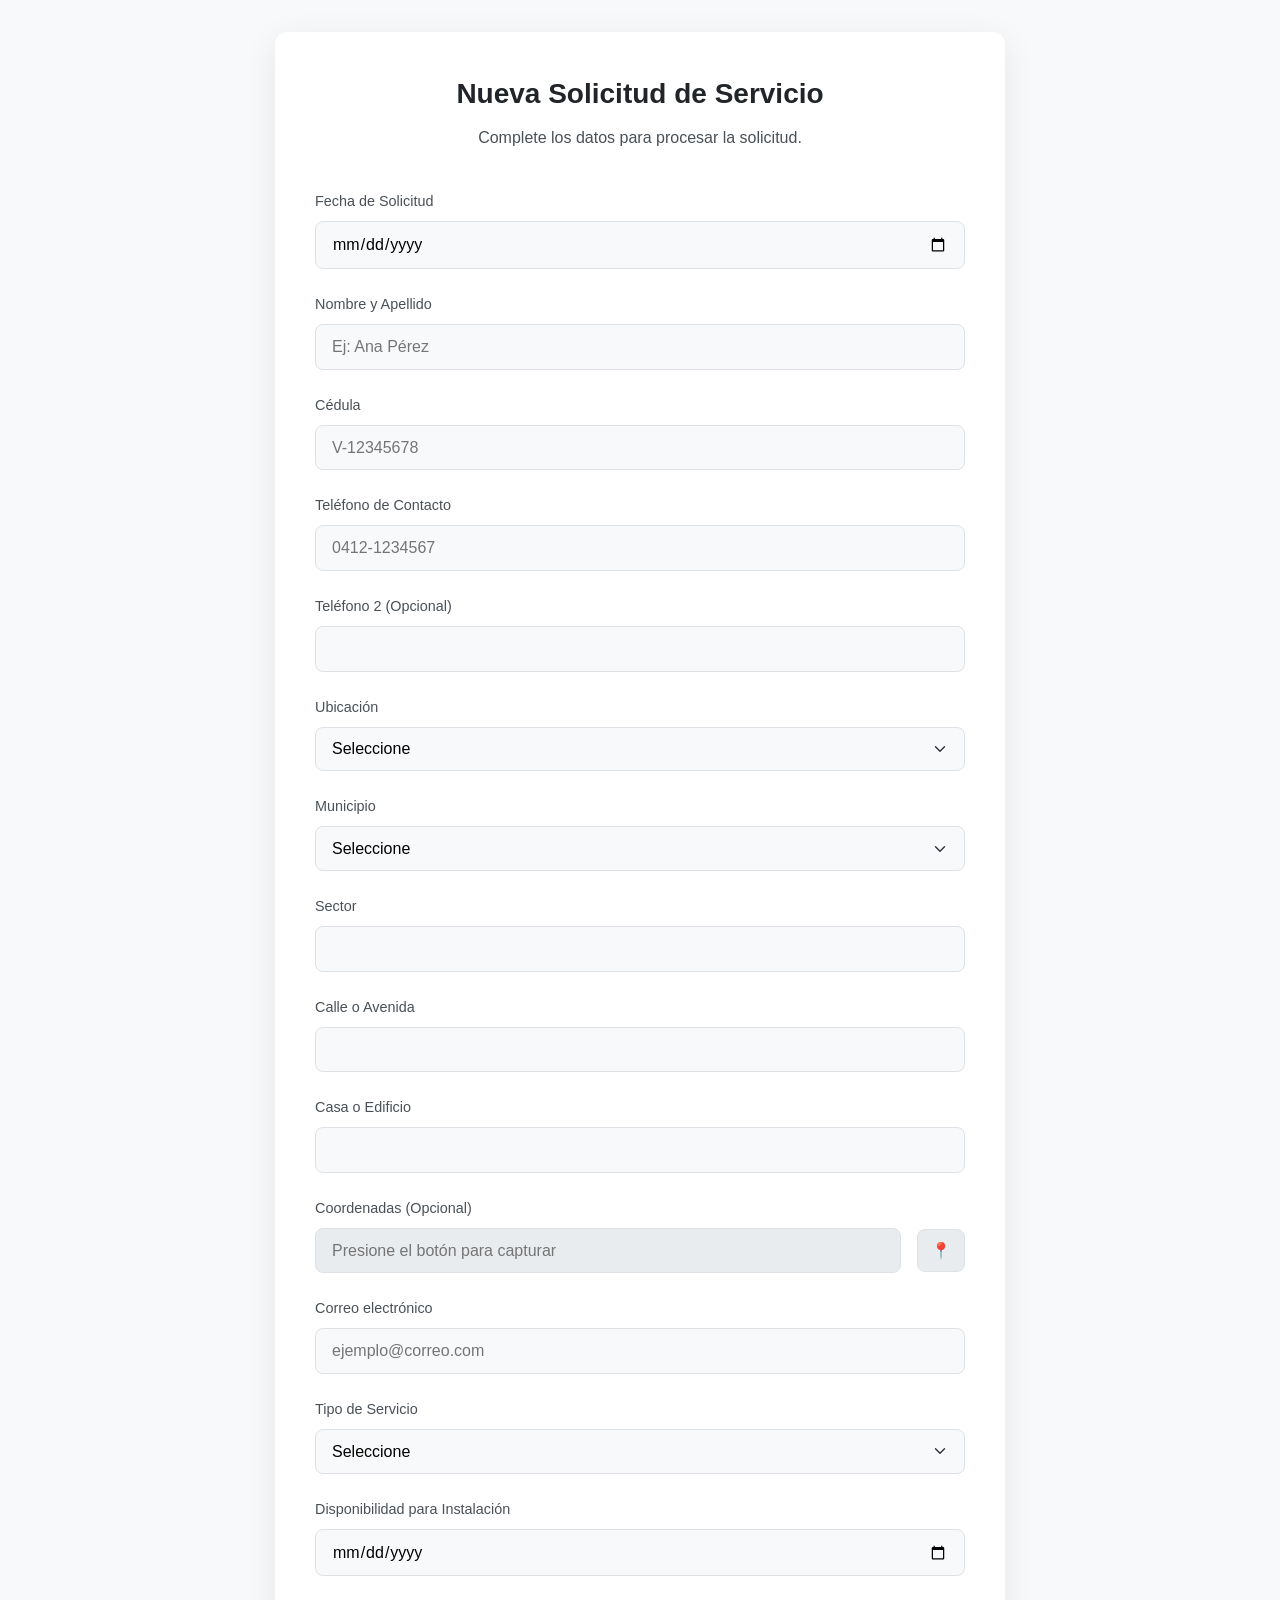
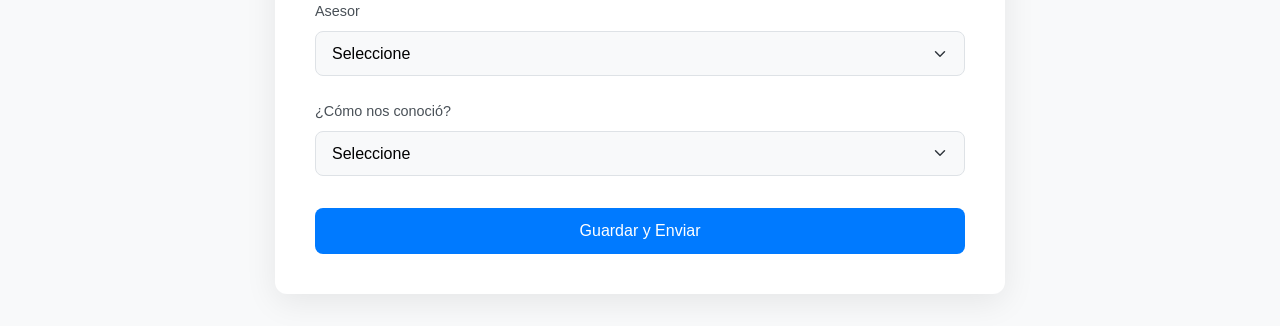
==== solicitud.html @ 2db9eceb "Add files via upload" ====
<!DOCTYPE html>
<html lang="es">
<head>
    <meta charset="UTF-8">
    <meta name="viewport" content="width=device-width, initial-scale=1.0">
    <title>Nueva Solicitud</title>
    <link rel="stylesheet" href="minimal-style.css">
</head>
<body>
    <div class="container">
        <div class="form-header">
            <h1>Nueva Solicitud de Servicio</h1>
            <p>Complete los datos para procesar la solicitud.</p>
        </div>
        <form id="solicitudForm">
            <input type="hidden" name="formType" value="solicitud">
            <div class="form-group"><label for="fecha">Fecha de Solicitud</label><input type="date" id="fecha" name="Fecha" required></div>
            <div class="form-group"><label for="nombre">Nombre y Apellido</label><input type="text" id="nombre" name="Nombre" placeholder="Ej: Ana Pérez" required></div>
            <div class="form-group"><label for="cedula">Cédula</label><input type="number" id="cedula" name="Cedula" placeholder="V-12345678" min="1000000" max="99999999" required></div>
            <div class="form-group"><label for="contacto">Teléfono de Contacto</label><input type="tel" id="contacto" name="Contacto" placeholder="0412-1234567" pattern="[0-9]{1,11}" required></div>
            <div class="form-group"><label for="contacto2">Teléfono 2 (Opcional)</label><input type="tel" id="contacto2" name="Contacto2" pattern="[0-9]{1,11}"></div>
            <div class="form-group"><label for="ubicacion">Ubicación</label><select id="ubicacion" name="Ubicacion" required><option value="" disabled selected>Seleccione</option><option value="Carrizal">Carrizal</option><option value="Tejerias">Tejerias</option><option value="Puerta Morocha">Puerta Morocha</option><option value="San Diego">San Diego</option><option value="Caracas">Caracas</option><option value="San Antonio">San Antonio</option><option value="Los Teques">Los Teques</option></select></div>
            <div class="form-group"><label for="municipio">Municipio</label><select id="municipio" name="Municipio" required><option value="" disabled selected>Seleccione</option><option value="Guaicaipuro">Guaicaipuro</option><option value="Los Salias">Los Salias</option><option value="Cecilio Acosta">Cecilio Acosta</option><option value="Libertador">Libertador</option><option value="Carrizal">Carrizal</option><option value="Revenga">Revenga</option><option value="Santos Michelena">Santos Michelena</option><option value="Sucre">Sucre</option><option value="Otro">Otro</option></select></div>
            <div class="form-group"><label for="sector">Sector</label><input type="text" id="sector" name="Sector" required></div>
            <div class="form-group"><label for="calle">Calle o Avenida</label><input type="text" id="calle" name="Calle" required></div>
            <div class="form-group"><label for="casa">Casa o Edificio</label><input type="text" id="casa" name="Casa" required></div>
            
            <div class="form-group">
                <label for="solicitud-coordenadas">Coordenadas (Opcional)</label>
                <div class="form-group-inline">
                    <input type="text" id="solicitud-coordenadas" name="Coordenadas" readonly placeholder="Presione el botón para capturar">
                    <button type="button" id="get-coords-btn" class="btn-secondary">📍</button>
                </div>
            </div>

            <div class="form-group"><label for="email">Correo electrónico</label><input type="email" id="email" name="Email" placeholder="ejemplo@correo.com" required></div>
            <div class="form-group"><label for="servicio">Tipo de Servicio</label><select id="servicio" name="Servicio" required><option value="" disabled selected>Seleccione</option><option value="Domiciliario">Domiciliario</option><option value="Empresarial">Empresarial</option></select></div>
            <div class="form-group"><label for="disponibilidad">Disponibilidad para Instalación</label><input type="date" id="disponibilidad" name="Disponibilidad" required></div>
            <div class="form-group"><label for="asesor">Asesor</label><select id="asesor" name="Asesor" required><option value="" disabled selected>Seleccione</option><option value="Yaisen Herrera">Yaisen Herrera</option><option value="Lorena Esqueda">Lorena Esqueda</option><option value="Cindy Infante">Cindy Infante</option><option value="Randy Moreno">Randy Moreno</option><option value="Otro">Otro</option></select><input type="text" id="otro_asesor" name="otro_asesor" class="hidden-field" placeholder="Escriba el nombre del asesor"></div>
            <div class="form-group"><label for="fuente">¿Cómo nos conoció?</label><select id="fuente" name="Fuente" required><option value="" disabled selected>Seleccione</option><option value="Folleto">Folleto</option><option value="Valla Publicitaria">Valla Publicitaria</option><option value="Evento">Evento</option><option value="Redes Sociales">Redes Sociales</option><option value="Recomendación">Recomendación</option><option value="Otro">Otro</option></select><input type="text" id="otra_fuente" name="otra_fuente" class="hidden-field" placeholder="Escriba el tipo de fuente"></div>
            <div id="status-message" class="status-message"></div>
            <div class="form-buttons">
                <button type="submit" class="btn-primary">Guardar y Enviar</button>
            </div>
        </form>
    </div>
    <script src="solicitud-script.js"></script>
</body>
</html>
---- minimal-style.css ----
/* --- Paleta de Colores y Estilos Base --- */
:root {
    --primary-color: #007AFF; /* Azul vibrante para acciones principales */
    --background-color: #f8f9fa; /* Gris muy claro para el fondo */
    --form-background: #ffffff; /* Blanco para el formulario */
    --text-color: #212529; /* Negro suave para texto */
    --label-color: #495057; /* Gris oscuro para etiquetas */
    --border-color: #dee2e6; /* Borde sutil */
    --success-color: #198754; /* Verde para mensajes de éxito */
    --error-color: #dc3545;   /* Rojo para mensajes de error */
    --font-family: 'Inter', sans-serif;
}

body {
    font-family: var(--font-family);
    background-color: var(--background-color);
    color: var(--text-color);
    margin: 0;
    padding: 2rem 1rem;
    line-height: 1.6;
}

.container {
    max-width: 650px;
    margin: 0 auto;
    background-color: var(--form-background);
    padding: 2.5rem;
    border-radius: 12px;
    box-shadow: 0 8px 32px rgba(0, 0, 0, 0.08);
}

/* --- Encabezado del Formulario --- */
.form-header {
    text-align: center;
    margin-bottom: 2.5rem;
}

.form-header h1 {
    font-size: 1.75rem;
    font-weight: 700;
    margin: 0 0 0.5rem;
}

.form-header p {
    font-size: 1rem;
    color: var(--label-color);
    margin: 0;
}

/* --- Estilos de Campos del Formulario --- */
.form-group {
    margin-bottom: 1.5rem;
}

label {
    display: block;
    margin-bottom: 0.5rem;
    font-weight: 500;
    font-size: 0.9rem;
    color: var(--label-color);
}

input[type="text"],
input[type="email"],
input[type="tel"],
input[type="number"],
input[type="date"],
input[type="time"],
input[type="password"],
select,
textarea {
    width: 100%;
    padding: 0.8rem 1rem;
    border: 1px solid var(--border-color);
    border-radius: 8px;
    box-sizing: border-box;
    font-size: 1rem;
    font-family: var(--font-family);
    background-color: var(--background-color);
    transition: border-color 0.2s, box-shadow 0.2s;
}

input:focus, select:focus, textarea:focus {
    outline: none;
    border-color: var(--primary-color);
    box-shadow: 0 0 0 3px rgba(0, 123, 255, 0.15);
}

input[readonly] {
    background-color: #e9ecef;
    cursor: not-allowed;
}

select {
    appearance: none;
    background-image: url("data:image/svg+xml,%3csvg xmlns='http://www.w3.org/2000/svg' viewBox='0 0 16 16'%3e%3cpath fill='none' stroke='%23343a40' stroke-linecap='round' stroke-linejoin='round' stroke-width='2' d='M2 5l6 6 6-6'/%3e%3c/svg%3e");
    background-repeat: no-repeat;
    background-position: right 1rem center;
    background-size: 16px 12px;
}

.hidden-field {
    display: none;
    margin-top: 1rem;
}

/* --- Estilos de Botones --- */
.form-buttons {
    display: flex;
    flex-direction: column; 
    gap: 1rem;
    margin-top: 2rem;
}

@media (min-width: 600px) {
    .form-buttons {
        flex-direction: row;
        justify-content: flex-end;
    }
}

button {
    padding: 0.9rem 1.5rem;
    border: none;
    border-radius: 8px;
    font-size: 1rem;
    font-weight: 500;
    font-family: var(--font-family);
    cursor: pointer;
    transition: all 0.2s ease-in-out;
    text-align: center;
}

.btn-primary {
    background-color: var(--primary-color);
    color: white;
    width: 100%;
}

.btn-primary:hover {
    background-color: #0056b3;
    transform: translateY(-2px);
}

.btn-primary:disabled {
    background-color: #a0c7ff;
    cursor: not-allowed;
    transform: none;
}

.btn-secondary {
    background-color: #e9ecef;
    color: var(--text-color);
    border: 1px solid var(--border-color);
}

.btn-secondary:hover {
    background-color: #dee2e6;
    transform: translateY(-2px);
}

/* --- Mensajes de Estado --- */
.status-message, #password-status {
    text-align: center;
    margin-top: 1rem;
    font-weight: 500;
    padding: 0.8rem;
    border-radius: 8px;
    display: none; /* Oculto por defecto */
}

.status-message.success, #password-status.success {
    background-color: rgba(25, 135, 84, 0.1);
    color: var(--success-color);
    display: block;
}

.status-message.error, #password-status.error {
    background-color: rgba(220, 53, 69, 0.1);
    color: var(--error-color);
    display: block;
}

/* --- Estilos para Grid --- */
.grid-columns {
    display: grid;
    gap: 1.5rem;
}

@media (min-width: 600px) {
    .grid-columns {
        grid-template-columns: 1fr 1fr;
    }
}

/* --- ESTILOS PARA VALIDACIÓN Y GEOLOCALIZACIÓN --- */
.form-group-inline {
    display: flex;
    align-items: center;
    gap: 1rem;
}

.form-group-inline input {
    flex-grow: 1;
}

#get-coords-btn {
    padding: 0.8rem;
    flex-shrink: 0;
    line-height: 1;
}

.validation-status {
    font-size: 0.85rem;
    font-weight: 500;
    margin-top: 0.5rem;
    padding: 0.5rem;
    border-radius: 6px;
    display: none; /* Oculto por defecto */
}

.validation-status.success {
    color: var(--success-color);
    background-color: rgba(25, 135, 84, 0.1);
    display: block;
}

.validation-status.error {
    color: var(--error-color);
    background-color: rgba(220, 53, 69, 0.1);
    display: block;
}

/* --- ESTILOS PARA EL MENÚ PRINCIPAL --- */
.menu-container {
    max-width: 900px;
    margin: 3rem auto;
    text-align: center;
    padding: 1rem;
}

.menu-container h1 {
    font-size: 2.5rem;
    font-weight: 700;
}

.menu-options {
    display: grid;
    grid-template-columns: 1fr;
    gap: 1.5rem;
    margin-top: 3rem;
}

@media (min-width: 768px) {
    .menu-options {
        grid-template-columns: repeat(3, 1fr);
    }
}

.menu-card {
    background-color: #fff;
    padding: 2rem;
    border-radius: 12px;
    box-shadow: 0 8px 16px rgba(0, 0, 0, 0.05);
    text-decoration: none;
    color: var(--text-color);
    transition: transform 0.2s ease-in-out, box-shadow 0.2s ease-in-out;
    display: block;
    border: 1px solid var(--border-color);
}

.menu-card:hover {
    transform: translateY(-5px);
    box-shadow: 0 12px 24px rgba(0, 0, 0, 0.1);
    border-color: var(--primary-color);
}

.menu-card h2 {
    font-size: 1.25rem;
    color: var(--primary-color);
    margin-top: 0;
    margin-bottom: 0.5rem;
}
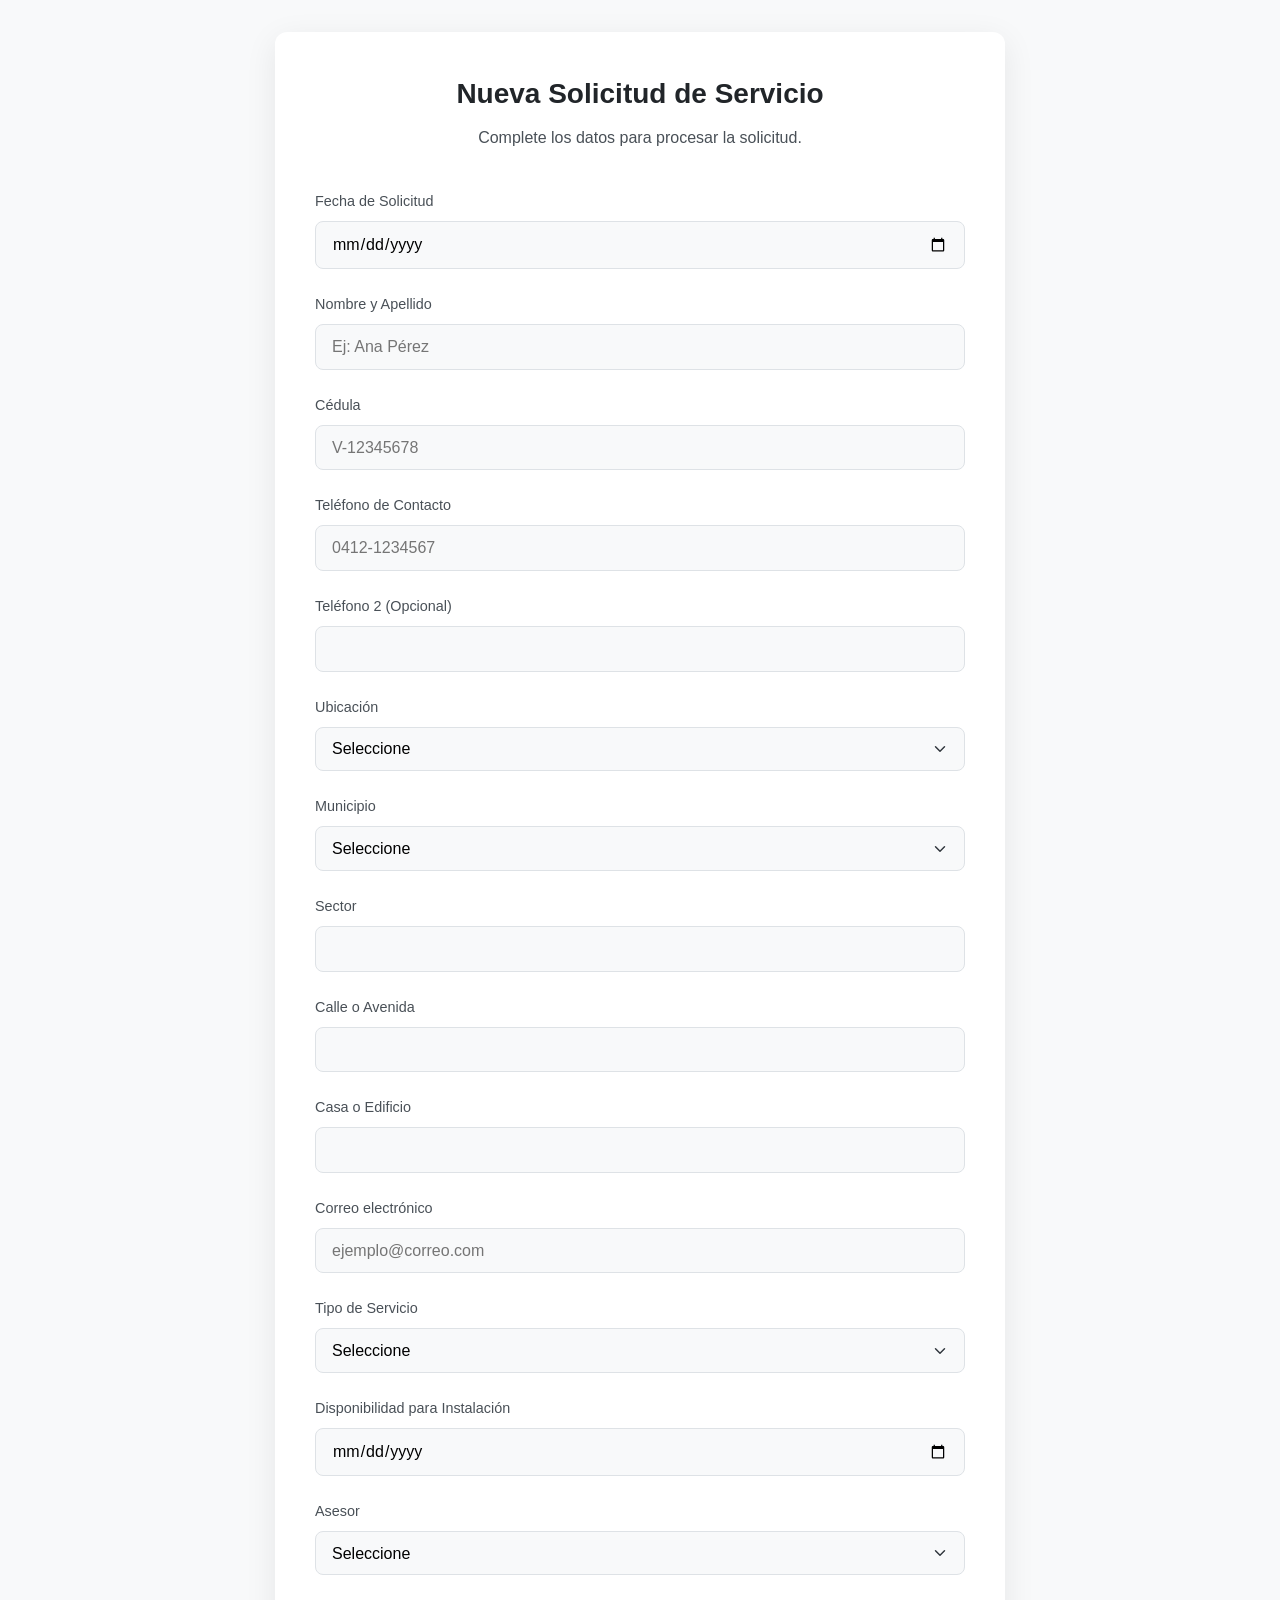
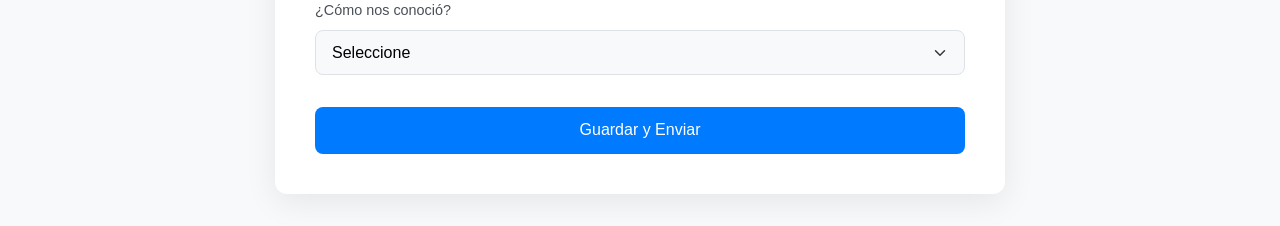
==== commit 829d61a7: "Update solicitud.html" ====
--- a/solicitud.html
+++ b/solicitud.html
@@ -24,15 +24,6 @@
             <div class="form-group"><label for="sector">Sector</label><input type="text" id="sector" name="Sector" required></div>
             <div class="form-group"><label for="calle">Calle o Avenida</label><input type="text" id="calle" name="Calle" required></div>
             <div class="form-group"><label for="casa">Casa o Edificio</label><input type="text" id="casa" name="Casa" required></div>
-            
-            <div class="form-group">
-                <label for="solicitud-coordenadas">Coordenadas (Opcional)</label>
-                <div class="form-group-inline">
-                    <input type="text" id="solicitud-coordenadas" name="Coordenadas" readonly placeholder="Presione el botón para capturar">
-                    <button type="button" id="get-coords-btn" class="btn-secondary">📍</button>
-                </div>
-            </div>
-
             <div class="form-group"><label for="email">Correo electrónico</label><input type="email" id="email" name="Email" placeholder="ejemplo@correo.com" required></div>
             <div class="form-group"><label for="servicio">Tipo de Servicio</label><select id="servicio" name="Servicio" required><option value="" disabled selected>Seleccione</option><option value="Domiciliario">Domiciliario</option><option value="Empresarial">Empresarial</option></select></div>
             <div class="form-group"><label for="disponibilidad">Disponibilidad para Instalación</label><input type="date" id="disponibilidad" name="Disponibilidad" required></div>
@@ -44,6 +35,36 @@
             </div>
         </form>
     </div>
-    <script src="solicitud-script.js"></script>
+    <script>
+        document.addEventListener('DOMContentLoaded', () => {
+            const SCRIPT_URL = 'https://script.google.com/macros/s/AKfycbzFSdZkmu6Ri0y8cuMTFoVgTA0mhCD24yHm6HH7nRSLfCughrwdwbzx__MyY9-pVaX47Q/exec';
+            const form = document.getElementById('solicitudForm');
+            const statusMessage = document.getElementById('status-message');
+            const submitButton = form.querySelector('button[type="submit"]');
+
+            form.addEventListener('submit', e => {
+                e.preventDefault();
+                submitButton.disabled = true;
+                submitButton.textContent = 'Guardando...';
+                
+                fetch(SCRIPT_URL, { method: 'POST', body: new FormData(form)})
+                    .then(response => response.json())
+                    .then(data => {
+                        if (data.result !== 'success') throw new Error(data.message || 'Error desconocido');
+                        form.reset();
+                        statusMessage.className = 'status-message success';
+                        statusMessage.textContent = '¡Solicitud guardada con éxito!';
+                    })
+                    .catch(error => {
+                        statusMessage.className = 'status-message error';
+                        statusMessage.textContent = `Error: ${error.message}`;
+                    })
+                    .finally(() => {
+                        submitButton.disabled = false;
+                        submitButton.textContent = 'Guardar y Enviar';
+                    });
+            });
+        });
+    </script>
 </body>
 </html>
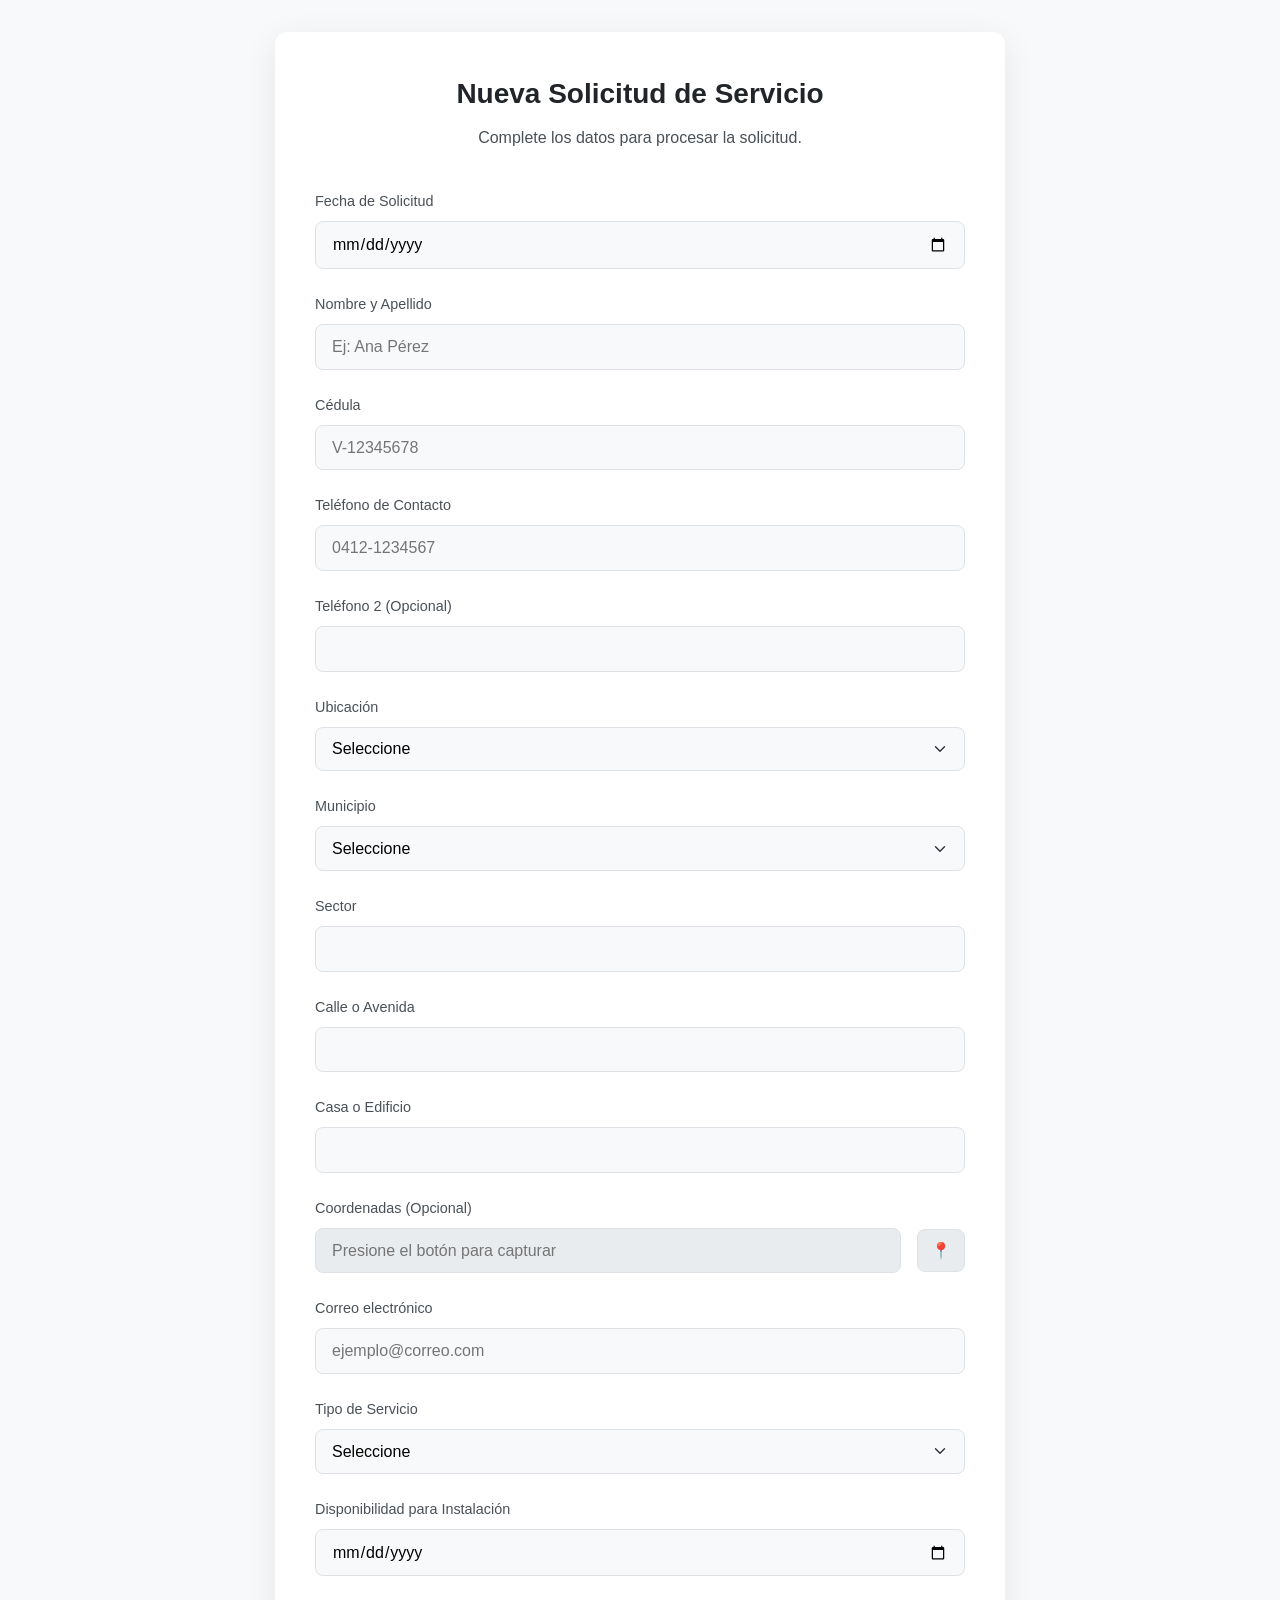
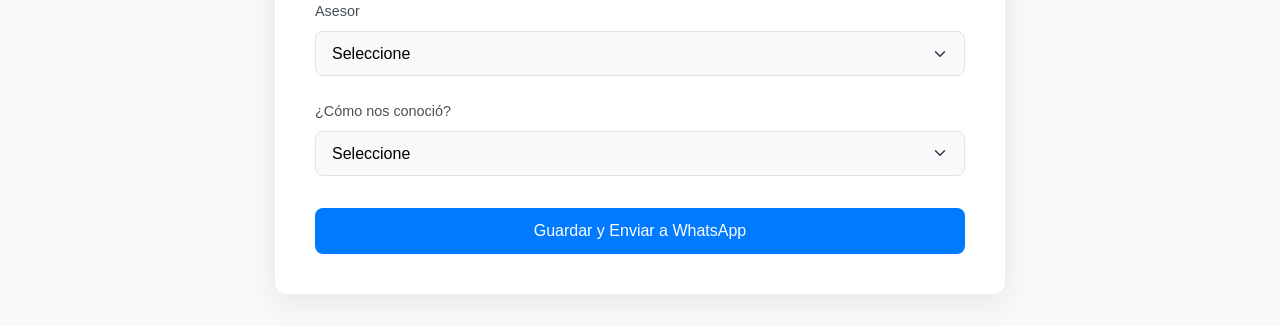
==== commit 4b75133c: "Update solicitud.html" ====
--- a/solicitud.html
+++ b/solicitud.html
@@ -14,6 +14,7 @@
         </div>
         <form id="solicitudForm">
             <input type="hidden" name="formType" value="solicitud">
+            
             <div class="form-group"><label for="fecha">Fecha de Solicitud</label><input type="date" id="fecha" name="Fecha" required></div>
             <div class="form-group"><label for="nombre">Nombre y Apellido</label><input type="text" id="nombre" name="Nombre" placeholder="Ej: Ana Pérez" required></div>
             <div class="form-group"><label for="cedula">Cédula</label><input type="number" id="cedula" name="Cedula" placeholder="V-12345678" min="1000000" max="99999999" required></div>
@@ -24,14 +25,23 @@
             <div class="form-group"><label for="sector">Sector</label><input type="text" id="sector" name="Sector" required></div>
             <div class="form-group"><label for="calle">Calle o Avenida</label><input type="text" id="calle" name="Calle" required></div>
             <div class="form-group"><label for="casa">Casa o Edificio</label><input type="text" id="casa" name="Casa" required></div>
+
+            <div class="form-group">
+                <label for="solicitud-coordenadas">Coordenadas (Opcional)</label>
+                <div class="form-group-inline">
+                    <input type="text" id="solicitud-coordenadas" name="Coordenadas" readonly placeholder="Presione el botón para capturar">
+                    <button type="button" id="get-coords-btn" class="btn-secondary">📍</button>
+                </div>
+            </div>
+
             <div class="form-group"><label for="email">Correo electrónico</label><input type="email" id="email" name="Email" placeholder="ejemplo@correo.com" required></div>
             <div class="form-group"><label for="servicio">Tipo de Servicio</label><select id="servicio" name="Servicio" required><option value="" disabled selected>Seleccione</option><option value="Domiciliario">Domiciliario</option><option value="Empresarial">Empresarial</option></select></div>
             <div class="form-group"><label for="disponibilidad">Disponibilidad para Instalación</label><input type="date" id="disponibilidad" name="Disponibilidad" required></div>
-            <div class="form-group"><label for="asesor">Asesor</label><select id="asesor" name="Asesor" required><option value="" disabled selected>Seleccione</option><option value="Yaisen Herrera">Yaisen Herrera</option><option value="Lorena Esqueda">Lorena Esqueda</option><option value="Cindy Infante">Cindy Infante</option><option value="Randy Moreno">Randy Moreno</option><option value="Otro">Otro</option></select><input type="text" id="otro_asesor" name="otro_asesor" class="hidden-field" placeholder="Escriba el nombre del asesor"></div>
-            <div class="form-group"><label for="fuente">¿Cómo nos conoció?</label><select id="fuente" name="Fuente" required><option value="" disabled selected>Seleccione</option><option value="Folleto">Folleto</option><option value="Valla Publicitaria">Valla Publicitaria</option><option value="Evento">Evento</option><option value="Redes Sociales">Redes Sociales</option><option value="Recomendación">Recomendación</option><option value="Otro">Otro</option></select><input type="text" id="otra_fuente" name="otra_fuente" class="hidden-field" placeholder="Escriba el tipo de fuente"></div>
+            <div class="form-group"><label for="asesor">Asesor</label><select id="asesor" name="Asesor" required><option value="" disabled selected>Seleccione</option><option value="Yaisen Herrera">Yaisen Herrera</option><option value="Lorena Esqueda">Lorena Esqueda</option><option value="Cindy Infante">Cindy Infante</option><option value="Randy Moreno">Randy Moreno</option><option value="Otro">Otro</option></select></div>
+            <div class="form-group"><label for="fuente">¿Cómo nos conoció?</label><select id="fuente" name="Fuente" required><option value="" disabled selected>Seleccione</option><option value="Folleto">Folleto</option><option value="Valla Publicitaria">Valla Publicitaria</option><option value="Evento">Evento</option><option value="Redes Sociales">Redes Sociales</option><option value="Recomendación">Recomendación</option><option value="Otro">Otro</option></select></div>
             <div id="status-message" class="status-message"></div>
             <div class="form-buttons">
-                <button type="submit" class="btn-primary">Guardar y Enviar</button>
+                <button type="submit" class="btn-primary">Guardar y Enviar a WhatsApp</button>
             </div>
         </form>
     </div>
@@ -39,29 +49,92 @@
         document.addEventListener('DOMContentLoaded', () => {
             const SCRIPT_URL = 'https://script.google.com/macros/s/AKfycbzFSdZkmu6Ri0y8cuMTFoVgTA0mhCD24yHm6HH7nRSLfCughrwdwbzx__MyY9-pVaX47Q/exec';
             const form = document.getElementById('solicitudForm');
-            const statusMessage = document.getElementById('status-message');
-            const submitButton = form.querySelector('button[type="submit"]');
+            
+            // --- LÓGICA DE COORDENADAS AÑADIDA ---
+            const coordsBtn = document.getElementById('get-coords-btn');
+            const coordsInput = document.getElementById('solicitud-coordenadas');
+            coordsBtn.addEventListener('click', () => {
+                if (!navigator.geolocation) {
+                    coordsInput.value = 'Geolocalización no soportada.';
+                    return;
+                }
+                coordsInput.placeholder = 'Obteniendo coordenadas precisas...';
+                const options = { enableHighAccuracy: true, timeout: 10000, maximumAge: 0 };
+
+                navigator.geolocation.getCurrentPosition(
+                    (position) => {
+                        const lat = position.coords.latitude.toFixed(6);
+                        const lon = position.coords.longitude.toFixed(6);
+                        coordsInput.value = `${lat},${lon}`;
+                    }, 
+                    (error) => {
+                        coordsInput.placeholder = 'No se pudo obtener la ubicación.';
+                        console.error('Error de Geolocalización:', error);
+                    }, 
+                    options
+                );
+            });
 
             form.addEventListener('submit', e => {
                 e.preventDefault();
+
+                const formData = new FormData(form);
+                const submitButton = form.querySelector('button[type="submit"]');
+                const statusMessage = document.getElementById('status-message');
+
+                // --- LÓGICA DE WHATSAPP CON COORDENADAS ---
+                const messageParts = [
+                    '*--- Nueva Solicitud de Servicio ---*', '',
+                    `*Fecha de Solicitud:* ${new Date(formData.get('Fecha') + 'T00:00:00').toLocaleDateString('es-ES')}`,
+                    `*Nombre y Apellido:* ${formData.get('Nombre')}`,
+                    `*Cédula:* ${formData.get('Cedula')}`,
+                    `*Contacto:* ${formData.get('Contacto')}`
+                ];
+                if (formData.get('Contacto2')) { messageParts.push(`*Contacto 2:* ${formData.get('Contacto2')}`); }
+                messageParts.push(
+                    `*Ubicación:* ${formData.get('Ubicacion')}, ${formData.get('Municipio')}`,
+                    `*Sector:* ${formData.get('Sector')}`, `*Calle/Avenida:* ${formData.get('Calle')}`, `*Casa/Edif:* ${formData.get('Casa')}`
+                );
+                
+                const coordenadas = formData.get('Coordenadas');
+                if (coordenadas) {
+                    messageParts.push(`*Coordenadas:* https://www.google.com/maps?q=${coordenadas}`);
+                }
+
+                messageParts.push(
+                    `*Correo electrónico:* ${formData.get('Email')}`, `*Tipo de Servicio:* ${formData.get('Servicio')}`,
+                    `*Disponibilidad para instalación:* ${new Date(formData.get('Disponibilidad') + 'T00:00:00').toLocaleDateString('es-ES')}`,
+                    `*Asesor:* ${formData.get('Asesor')}`, `*Fuente:* ${formData.get('Fuente')}`
+                );
+                const message = messageParts.join('\n');
+                
+                const whatsappTab = window.open('', '_blank');
+                whatsappTab.document.write('<html><body><h3>Revisa tu mensaje...</h3><p>Guardando datos y conectando con WhatsApp...</p></body></html>');
+                
                 submitButton.disabled = true;
                 submitButton.textContent = 'Guardando...';
-                
-                fetch(SCRIPT_URL, { method: 'POST', body: new FormData(form)})
+
+                fetch(SCRIPT_URL, { method: 'POST', body: formData })
                     .then(response => response.json())
                     .then(data => {
-                        if (data.result !== 'success') throw new Error(data.message || 'Error desconocido');
+                        if (data.result !== 'success') {
+                            throw new Error(data.message || 'Error desconocido del servidor.');
+                        }
+                        
+                        whatsappTab.location.href = `https://wa.me/?text=${encodeURIComponent(message)}`;
+                        
                         form.reset();
                         statusMessage.className = 'status-message success';
                         statusMessage.textContent = '¡Solicitud guardada con éxito!';
                     })
                     .catch(error => {
+                        whatsappTab.close();
                         statusMessage.className = 'status-message error';
                         statusMessage.textContent = `Error: ${error.message}`;
                     })
                     .finally(() => {
                         submitButton.disabled = false;
-                        submitButton.textContent = 'Guardar y Enviar';
+                        submitButton.textContent = 'Guardar y Enviar a WhatsApp';
                     });
             });
         });
